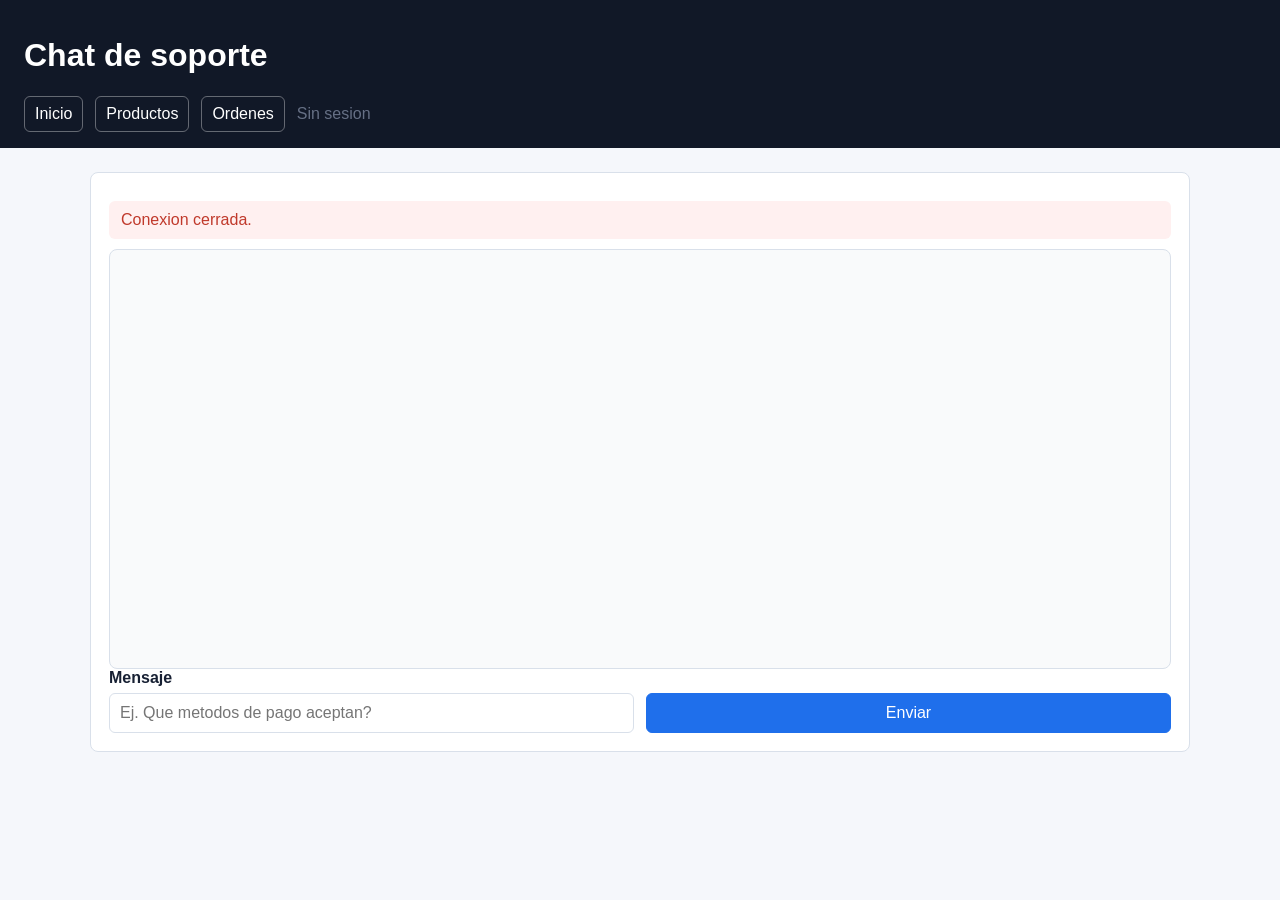
==== frontend/chat.html @ 36c54856 "Build basic frontend" ====
<!DOCTYPE html>
<html lang="es">
<head>
  <meta charset="UTF-8">
  <meta name="viewport" content="width=device-width, initial-scale=1.0">
  <title>Chat</title>
  <link rel="stylesheet" href="css/styles.css">
</head>
<body>
  <header>
    <h1>Chat de soporte</h1>
    <nav><a href="index.html">Inicio</a><a href="products.html">Productos</a><a href="orders.html">Ordenes</a><span id="session-info"></span></nav>
  </header>
  <main>
    <section class="panel">
      <div id="chat-status"></div>
      <div id="chat-box" class="chat-box"></div>
      <form id="chat-form" class="row">
        <div><label>Mensaje</label><input id="chat-message" placeholder="Ej. Que metodos de pago aceptan?" required></div>
        <div><button type="submit">Enviar</button></div>
      </form>
    </section>
  </main>
  <script src="js/config.js"></script>
  <script src="js/chat.js"></script>
</body>
</html>
---- frontend/css/styles.css ----
:root {
  --bg: #f5f7fb;
  --panel: #ffffff;
  --text: #172033;
  --muted: #667085;
  --line: #d9e0ea;
  --brand: #1f6feb;
  --brand-dark: #1756bf;
  --danger: #c0392b;
  --ok: #16803c;
  --warning: #9a6700;
}

* { box-sizing: border-box; }

body {
  margin: 0;
  font-family: Arial, Helvetica, sans-serif;
  background: var(--bg);
  color: var(--text);
}

header {
  background: #111827;
  color: white;
  padding: 16px 24px;
}

nav {
  display: flex;
  gap: 12px;
  flex-wrap: wrap;
  align-items: center;
  margin-top: 10px;
}

nav a, nav button {
  color: white;
  background: transparent;
  border: 1px solid rgba(255,255,255,.35);
  border-radius: 6px;
  padding: 8px 10px;
  text-decoration: none;
  cursor: pointer;
}

nav a:hover, nav button:hover { background: rgba(255,255,255,.12); }

main {
  width: min(1100px, calc(100% - 32px));
  margin: 24px auto;
}

.panel {
  background: var(--panel);
  border: 1px solid var(--line);
  border-radius: 8px;
  padding: 18px;
  margin-bottom: 18px;
}

.grid {
  display: grid;
  grid-template-columns: repeat(auto-fit, minmax(230px, 1fr));
  gap: 16px;
}

.card {
  background: white;
  border: 1px solid var(--line);
  border-radius: 8px;
  overflow: hidden;
}

.card img {
  width: 100%;
  height: 160px;
  object-fit: cover;
  background: #e8edf5;
}

.card-body { padding: 14px; }

.row {
  display: grid;
  grid-template-columns: repeat(auto-fit, minmax(180px, 1fr));
  gap: 12px;
  align-items: end;
}

label {
  display: block;
  font-weight: bold;
  margin-bottom: 6px;
}

input, select, textarea, button {
  width: 100%;
  padding: 10px;
  border: 1px solid var(--line);
  border-radius: 6px;
  font: inherit;
}

button {
  background: var(--brand);
  color: white;
  border-color: var(--brand);
  cursor: pointer;
}

button:hover { background: var(--brand-dark); }
button.secondary { background: #475467; border-color: #475467; }
button.danger { background: var(--danger); border-color: var(--danger); }

.notice {
  padding: 10px 12px;
  border-radius: 6px;
  margin: 10px 0;
  background: #edf4ff;
  color: #174ea6;
}

.error { background: #fff0f0; color: var(--danger); }
.success { background: #eefaf1; color: var(--ok); }
.muted { color: var(--muted); }
.badge {
  display: inline-block;
  padding: 4px 8px;
  border-radius: 999px;
  background: #eef2f7;
  color: #344054;
  font-size: 12px;
}

.chat-box {
  height: 420px;
  overflow: auto;
  background: #f9fafb;
  border: 1px solid var(--line);
  border-radius: 8px;
  padding: 12px;
}

.message {
  padding: 10px;
  border-radius: 8px;
  margin-bottom: 10px;
  background: white;
  border: 1px solid var(--line);
}

.message.client { border-left: 4px solid var(--brand); }
.message.faq { border-left: 4px solid var(--ok); }
.message.support { border-left: 4px solid var(--warning); }

.actions { display: flex; gap: 8px; margin-top: 10px; }
.actions button { width: auto; }
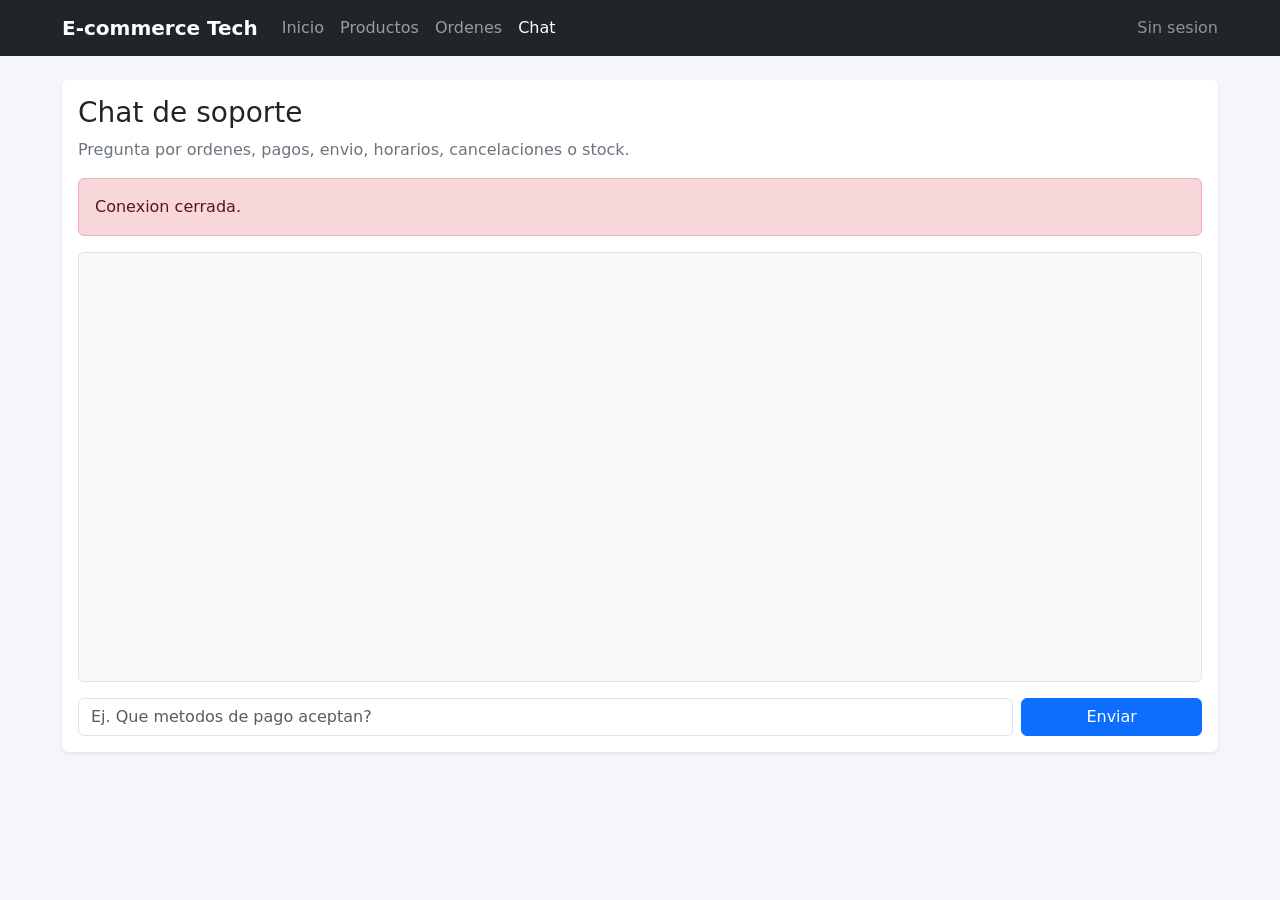
==== commit bd1d615d: "Bootsrap modifications" ====
--- a/frontend/chat.html
+++ b/frontend/chat.html
@@ -4,23 +4,42 @@
   <meta charset="UTF-8">
   <meta name="viewport" content="width=device-width, initial-scale=1.0">
   <title>Chat</title>
+  <link href="https://cdn.jsdelivr.net/npm/bootstrap@5.3.3/dist/css/bootstrap.min.css" rel="stylesheet">
   <link rel="stylesheet" href="css/styles.css">
 </head>
 <body>
-  <header>
-    <h1>Chat de soporte</h1>
-    <nav><a href="index.html">Inicio</a><a href="products.html">Productos</a><a href="orders.html">Ordenes</a><span id="session-info"></span></nav>
-  </header>
-  <main>
-    <section class="panel">
-      <div id="chat-status"></div>
-      <div id="chat-box" class="chat-box"></div>
-      <form id="chat-form" class="row">
-        <div><label>Mensaje</label><input id="chat-message" placeholder="Ej. Que metodos de pago aceptan?" required></div>
-        <div><button type="submit">Enviar</button></div>
-      </form>
-    </section>
+  <nav class="navbar navbar-expand-lg navbar-dark bg-dark">
+    <div class="container-fluid page-shell">
+      <a class="navbar-brand fw-bold" href="index.html">E-commerce Tech</a>
+      <button class="navbar-toggler" type="button" data-bs-toggle="collapse" data-bs-target="#navbarNav"><span class="navbar-toggler-icon"></span></button>
+      <div class="collapse navbar-collapse" id="navbarNav">
+        <ul class="navbar-nav me-auto">
+          <li class="nav-item"><a class="nav-link" href="index.html">Inicio</a></li>
+          <li class="nav-item"><a class="nav-link" href="products.html">Productos</a></li>
+          <li class="nav-item"><a class="nav-link" href="orders.html">Ordenes</a></li>
+          <li class="nav-item"><a class="nav-link active" href="chat.html">Chat</a></li>
+        </ul>
+        <div id="session-info" class="d-flex align-items-center gap-2"></div>
+      </div>
+    </div>
+  </nav>
+
+  <main class="container page-shell py-4">
+    <div class="card shadow-sm border-0">
+      <div class="card-body">
+        <h1 class="h3">Chat de soporte</h1>
+        <p class="text-secondary">Pregunta por ordenes, pagos, envio, horarios, cancelaciones o stock.</p>
+        <div id="chat-status"></div>
+        <div id="chat-box" class="chat-box border rounded p-3 mb-3"></div>
+        <form id="chat-form" class="row g-2">
+          <div class="col-md-10"><input id="chat-message" class="form-control" placeholder="Ej. Que metodos de pago aceptan?" required></div>
+          <div class="col-md-2"><button class="btn btn-primary w-100" type="submit">Enviar</button></div>
+        </form>
+      </div>
+    </div>
   </main>
+
+  <script src="https://cdn.jsdelivr.net/npm/bootstrap@5.3.3/dist/js/bootstrap.bundle.min.js"></script>
   <script src="js/config.js"></script>
   <script src="js/chat.js"></script>
 </body>
--- a/frontend/css/styles.css
+++ b/frontend/css/styles.css
@@ -1,158 +1,40 @@
-:root {
-  --bg: #f5f7fb;
-  --panel: #ffffff;
-  --text: #172033;
-  --muted: #667085;
-  --line: #d9e0ea;
-  --brand: #1f6feb;
-  --brand-dark: #1756bf;
-  --danger: #c0392b;
-  --ok: #16803c;
-  --warning: #9a6700;
+body {
+  background: #f4f6f9;
 }
 
-* { box-sizing: border-box; }
-
-body {
-  margin: 0;
-  font-family: Arial, Helvetica, sans-serif;
-  background: var(--bg);
-  color: var(--text);
-}
-
-header {
-  background: #111827;
-  color: white;
-  padding: 16px 24px;
-}
-
-nav {
-  display: flex;
-  gap: 12px;
-  flex-wrap: wrap;
-  align-items: center;
-  margin-top: 10px;
-}
-
-nav a, nav button {
-  color: white;
-  background: transparent;
-  border: 1px solid rgba(255,255,255,.35);
-  border-radius: 6px;
-  padding: 8px 10px;
-  text-decoration: none;
-  cursor: pointer;
-}
-
-nav a:hover, nav button:hover { background: rgba(255,255,255,.12); }
-
-main {
-  width: min(1100px, calc(100% - 32px));
-  margin: 24px auto;
-}
-
-.panel {
-  background: var(--panel);
-  border: 1px solid var(--line);
-  border-radius: 8px;
-  padding: 18px;
-  margin-bottom: 18px;
-}
-
-.grid {
-  display: grid;
-  grid-template-columns: repeat(auto-fit, minmax(230px, 1fr));
-  gap: 16px;
-}
-
-.card {
-  background: white;
-  border: 1px solid var(--line);
-  border-radius: 8px;
-  overflow: hidden;
-}
-
-.card img {
+.product-image {
   width: 100%;
-  height: 160px;
+  height: 190px;
   object-fit: cover;
-  background: #e8edf5;
-}
-
-.card-body { padding: 14px; }
-
-.row {
-  display: grid;
-  grid-template-columns: repeat(auto-fit, minmax(180px, 1fr));
-  gap: 12px;
-  align-items: end;
-}
-
-label {
-  display: block;
-  font-weight: bold;
-  margin-bottom: 6px;
-}
-
-input, select, textarea, button {
-  width: 100%;
-  padding: 10px;
-  border: 1px solid var(--line);
-  border-radius: 6px;
-  font: inherit;
-}
-
-button {
-  background: var(--brand);
-  color: white;
-  border-color: var(--brand);
-  cursor: pointer;
-}
-
-button:hover { background: var(--brand-dark); }
-button.secondary { background: #475467; border-color: #475467; }
-button.danger { background: var(--danger); border-color: var(--danger); }
-
-.notice {
-  padding: 10px 12px;
-  border-radius: 6px;
-  margin: 10px 0;
-  background: #edf4ff;
-  color: #174ea6;
-}
-
-.error { background: #fff0f0; color: var(--danger); }
-.success { background: #eefaf1; color: var(--ok); }
-.muted { color: var(--muted); }
-.badge {
-  display: inline-block;
-  padding: 4px 8px;
-  border-radius: 999px;
-  background: #eef2f7;
-  color: #344054;
-  font-size: 12px;
+  background: #e9ecef;
 }
 
 .chat-box {
-  height: 420px;
-  overflow: auto;
-  background: #f9fafb;
-  border: 1px solid var(--line);
-  border-radius: 8px;
-  padding: 12px;
+  height: 430px;
+  overflow-y: auto;
+  background: #f8f9fa;
 }
 
-.message {
-  padding: 10px;
-  border-radius: 8px;
-  margin-bottom: 10px;
-  background: white;
-  border: 1px solid var(--line);
+.chat-message {
+  border-left: 4px solid #6c757d;
 }
 
-.message.client { border-left: 4px solid var(--brand); }
-.message.faq { border-left: 4px solid var(--ok); }
-.message.support { border-left: 4px solid var(--warning); }
+.chat-message.faq {
+  border-left-color: #198754;
+}
 
-.actions { display: flex; gap: 8px; margin-top: 10px; }
-.actions button { width: auto; }
+.chat-message.support {
+  border-left-color: #ffc107;
+}
+
+.chat-message.system {
+  border-left-color: #0d6efd;
+}
+
+.chat-message.error {
+  border-left-color: #dc3545;
+}
+
+.page-shell {
+  max-width: 1180px;
+}
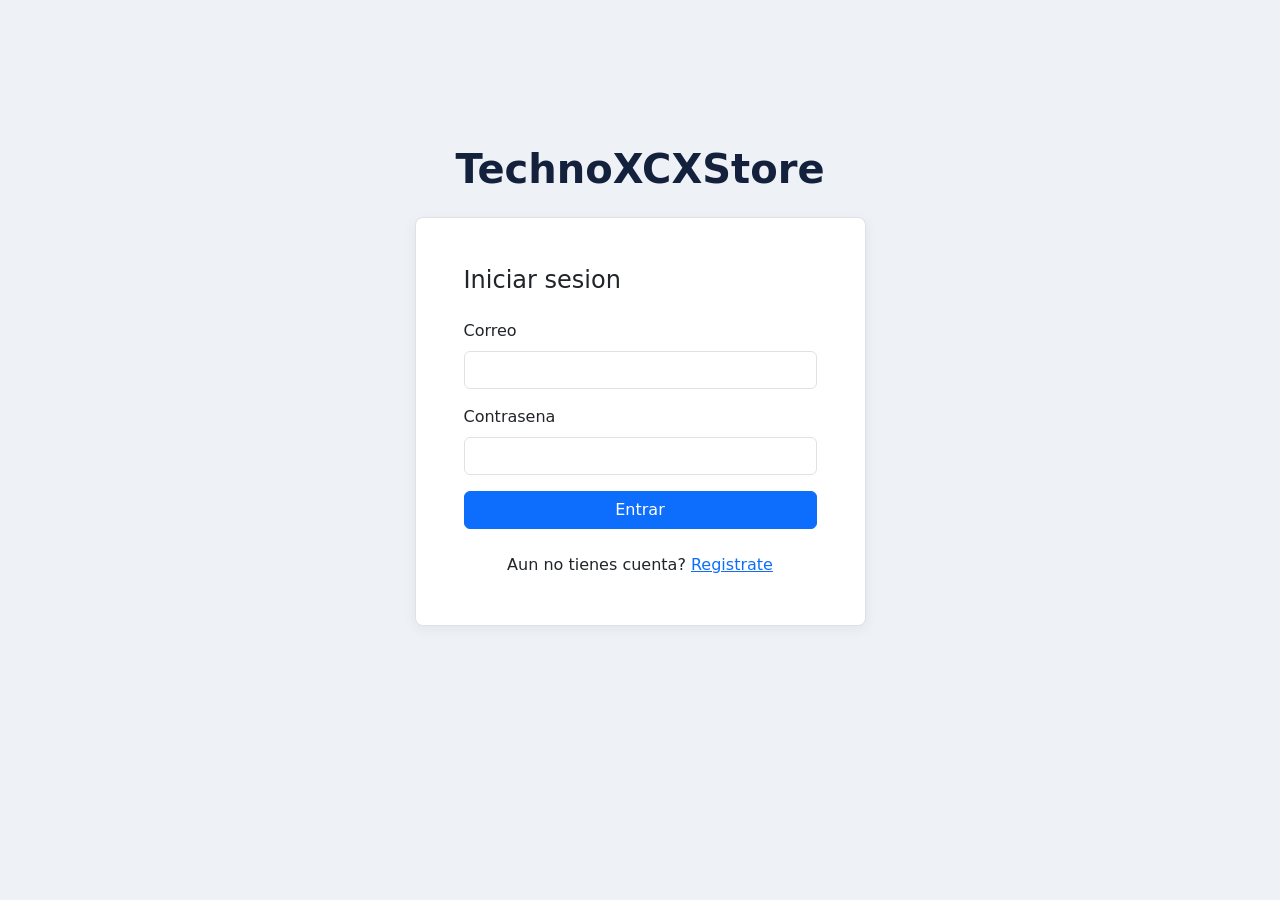
==== commit aa7a899c: "Refactor ecommerce app state and UI flows" ====
--- a/frontend/chat.html
+++ b/frontend/chat.html
@@ -1,46 +1,14 @@
-<!DOCTYPE html>
+<!doctype html>
 <html lang="es">
-<head>
-  <meta charset="UTF-8">
-  <meta name="viewport" content="width=device-width, initial-scale=1.0">
-  <title>Chat</title>
-  <link href="https://cdn.jsdelivr.net/npm/bootstrap@5.3.3/dist/css/bootstrap.min.css" rel="stylesheet">
-  <link rel="stylesheet" href="css/styles.css">
-</head>
-<body>
-  <nav class="navbar navbar-expand-lg navbar-dark bg-dark">
-    <div class="container-fluid page-shell">
-      <a class="navbar-brand fw-bold" href="index.html">E-commerce Tech</a>
-      <button class="navbar-toggler" type="button" data-bs-toggle="collapse" data-bs-target="#navbarNav"><span class="navbar-toggler-icon"></span></button>
-      <div class="collapse navbar-collapse" id="navbarNav">
-        <ul class="navbar-nav me-auto">
-          <li class="nav-item"><a class="nav-link" href="index.html">Inicio</a></li>
-          <li class="nav-item"><a class="nav-link" href="products.html">Productos</a></li>
-          <li class="nav-item"><a class="nav-link" href="orders.html">Ordenes</a></li>
-          <li class="nav-item"><a class="nav-link active" href="chat.html">Chat</a></li>
-        </ul>
-        <div id="session-info" class="d-flex align-items-center gap-2"></div>
-      </div>
-    </div>
-  </nav>
-
-  <main class="container page-shell py-4">
-    <div class="card shadow-sm border-0">
-      <div class="card-body">
-        <h1 class="h3">Chat de soporte</h1>
-        <p class="text-secondary">Pregunta por ordenes, pagos, envio, horarios, cancelaciones o stock.</p>
-        <div id="chat-status"></div>
-        <div id="chat-box" class="chat-box border rounded p-3 mb-3"></div>
-        <form id="chat-form" class="row g-2">
-          <div class="col-md-10"><input id="chat-message" class="form-control" placeholder="Ej. Que metodos de pago aceptan?" required></div>
-          <div class="col-md-2"><button class="btn btn-primary w-100" type="submit">Enviar</button></div>
-        </form>
-      </div>
-    </div>
-  </main>
-
-  <script src="https://cdn.jsdelivr.net/npm/bootstrap@5.3.3/dist/js/bootstrap.bundle.min.js"></script>
-  <script src="js/config.js"></script>
-  <script src="js/chat.js"></script>
-</body>
+  <head>
+    <meta charset="utf-8" />
+    <meta http-equiv="refresh" content="0;url=products.html" />
+    <title>Chat</title>
+  </head>
+  <body>
+    <p>
+      El chat ahora esta integrado en la tienda.
+      <a href="products.html">Abrir tienda</a>
+    </p>
+  </body>
 </html>
